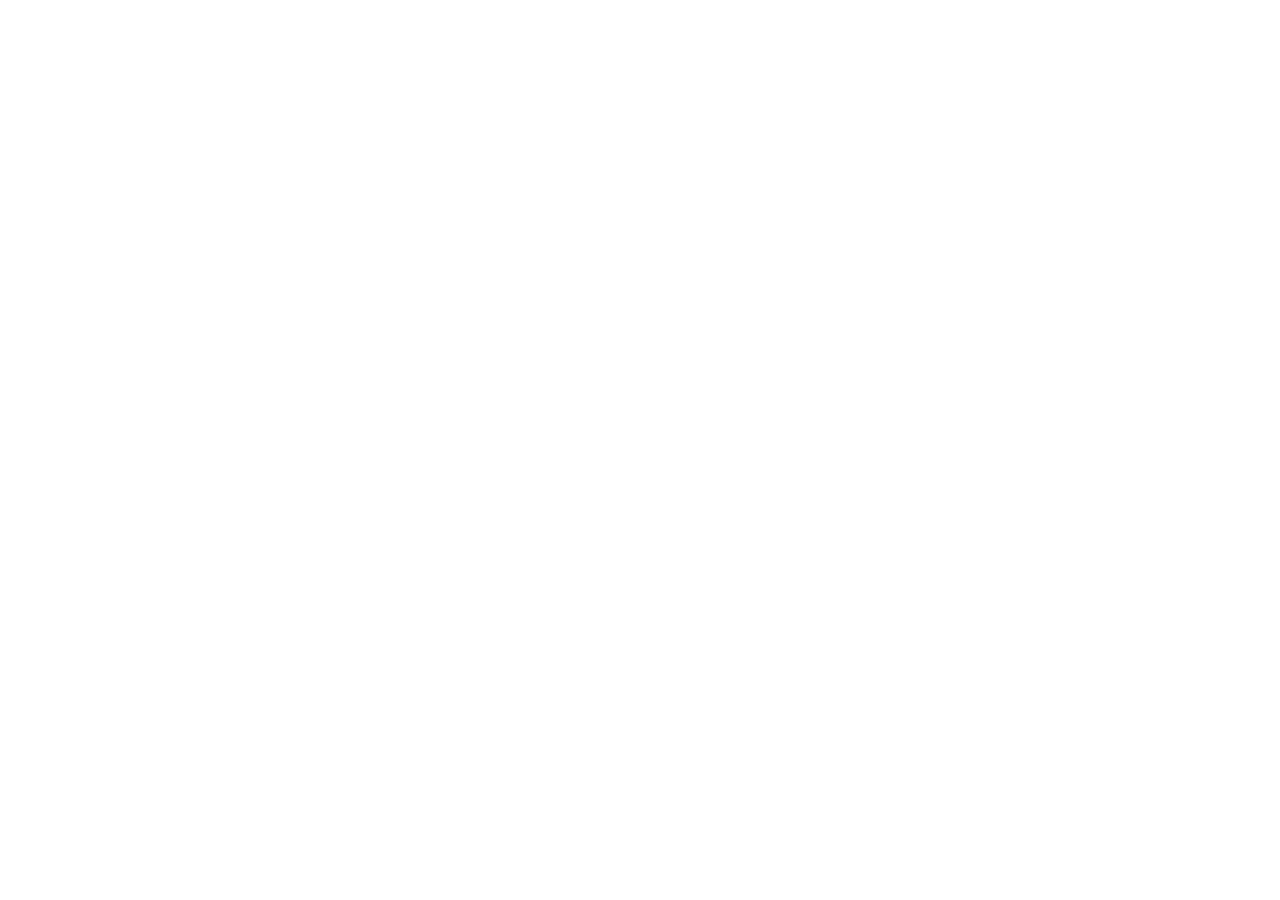
==== dev.html @ 9695180f "add hidden html for experimenting new solutions without breaking index.html" ====
<!DOCTYPE html>
<html lang="it">
<head>
     <meta charset="UTF-8">
    <meta name="viewport" content="width=device-width, initial-scale=1.0">
    <title>Development Basement</title>

    <link href="https://cdn.jsdelivr.net/npm/bootstrap@5.3.8/dist/css/bootstrap.min.css" rel="stylesheet"
        integrity="sha384-sRIl4kxILFvY47J16cr9ZwB07vP4J8+LH7qKQnuqkuIAvNWLzeN8tE5YBujZqJLB" crossorigin="anonymous">

    <link rel="stylesheet" href="https://cdn.jsdelivr.net/npm/bootstrap-icons@1.13.1/font/bootstrap-icons.min.css">

    <link rel="stylesheet" href="styles/style.css">
    <link rel="stylesheet" href="styles/mediaquery.css">
</head>
<body>
    
</body>
</html>
---- styles/style.css ----
/* Variabili */

/* uso due utility classes e sovrascrivo il colore */

:root {

    --bs-primary: #2A5FD9;
    --bs-warning: #CD3D10;
    --bs-body-font-family: Arial, Helvetica;
    --bs-btn-color: #000;
    --bs-btn-bg: #CD3D10;
    --bs-btn-border-color: #CD3D10;
    --bs-btn-hover-color: #000;
    --bs-btn-hover-bg: #CD3D10;
    --bs-btn-hover-border-color: #CD3D10;
    --bs-btn-active-color: #000;
    --bs-btn-active-bg: #CD3D10;
    --bs-btn-active-border-color: #CD3D10;
    --bs-btn-active-shadow: inset 0 3px 5px rgba(0, 0, 0, 0.125);
    --bs-btn-disabled-color: #000;
    --bs-btn-disabled-bg: #CD3D10;
    --bs-btn-disabled-border-color: #CD3D10;
}

/* ======== UTILITIES ====== */


/* Buttons*/

/* Sovrascrittura del bottone Warning di Bootstrap */
.btn-warning {
    color: var(--bs-btn-color);
    background-color: var(--bs-btn-bg);
    border-color: var(--bs-btn-border-color);
}

/* Stato Hover */
.btn-warning:hover {
    color: var(--bs-btn-hover-color);
    background-color: var(--bs-btn-hover-bg);
    border-color: var(--bs-btn-hover-border-color);
}

/* Stato Active */
.btn-warning:active, 
.btn-warning:focus {
    color: var(--bs-btn-active-color);
    background-color: var(--bs-btn-active-bg);
    border-color: var(--bs-btn-active-border-color);
    box-shadow: var(--bs-btn-active-shadow);
}

/* Stato Disabled */
.btn-warning:disabled {
    color: var(--bs-btn-disabled-color);
    background-color: var(--bs-btn-disabled-bg);
    border-color: var(--bs-btn-disabled-border-color);
}

/* ========================================= */


.search-btn {
    height: 25px;
    position: absolute;
    top: 50%;
    transform: translate(-50%, -50%);
    padding: 5px;
    ;
}

.btn-service-banner-ps-plus {
    background-color: #D9DADC;
    color: var(--bs-primary);
    font-size: 12px;
}

.btn-service-banner-ps-now {
    background-color: #F5F5F5;
    color: black;
    font-size: 12px;
}

.hero-game-card-btn {
    font-weight: bold;
    font-size: 12px;
}

/*Cards*/

.hero-game-card {

    background-size: cover;
    background-repeat: no-repeat;
    background-position: center top;
    min-height: 60vh;
}

/*Banners*/

.service-banner.ps-plus {
    background-color: #BEBCBB;
    color: #1A1A1A;
    min-height: 40vh;
}

.service-banner.ps-now {
    background-color: #161C3B;
    color: #fff;
    min-height: 40vh;
}


.service-banner p {
    font-size: 12px;
}



/* =============================== */


/* Navbar */

.ps-logo {
    height:50px;
}

/*Le img di sfondo per i banner*/

.returnal-card {
    background-image: url(../img/jumbo-bg.png);
}

.it-takes-two-card {
    background-image: url(../img/it-takes-two-hero-banner-desktop.jpg);
}


/* Style immagini games-card */

.logo-returnal {
    height:70px;
}

.logo-it-takes-two {
    height:150px;
}

/* style immagini ps-services */

.logo-ps-plus {
    height:50px;
}

.logo-ps-now {
    height:50px;
}


/* section PS5 */


.headline {
    font-size: 12px;
}

/* Per gestire active e hover delle thumbnail nel carousel di PS5 */

.img-container-ps:active,
.img-container-ps:hover,
.img-container-ps:focus {
    --bs-text-opacity: 1;
    color: black !important;
    border-bottom: 2px solid var(--bs-primary);

}

.img-container-ps>img:active,
.img-container-ps>img:hover,
.img-container-ps>img:focus {
    opacity: 100% !important;
}

.game-card-square p {
    font-size: 0.8rem;

}

/* style banner services */

.banner-wrapper {
    min-height: 30vh;
}


/* Footer */

.footer {
    background-color: #00439C;
    color: #fff;
    font-size: 12px !important;

}

footer a {
    text-decoration: none;
    color: #fff;
}

/* Posityion world icon */

.country-selected {
    position: absolute;
}

.world-icon {
    width: 14px !important;
    position: relative;
    top: 5%;
    left: 5%;
    transform: translate(0, 15%);
}


img.sony-logo {
    max-width: 90px;
}

.ps-logo-white {
    max-width: 85px;
}
---- styles/mediaquery.css ----
/* Imposto media query per sistemare il comportamento delle icone social */

.socia-icon {
    max-width:100%;
}

.social-media-grid {
    justify-content: flex-start;
    flex-grow: 1;
    }



@media screen and (min-width:768px) {
    .social-icon {
        max-width: 150px;
    }

    .social-media-grid {
        justify-content: center;
        flex-grow: 0;
    }

}
/* Ingrandisco logo games banner da md*/

.logo-returnal {
    width: 200px;
}

/* questa parte non mi viene la vedo con Samuel 

.logo-it-takes-two {
     width: 200px;
}
*/

@media screen and (min-width:768px) {
    .logo-returnal {
        width:350px;

}

/* questa parte non mi viene la vedo con Samuel 

    .logo-it-takes-two {
     width:300px;
     aspect-ratio: auto;
    
} */

}
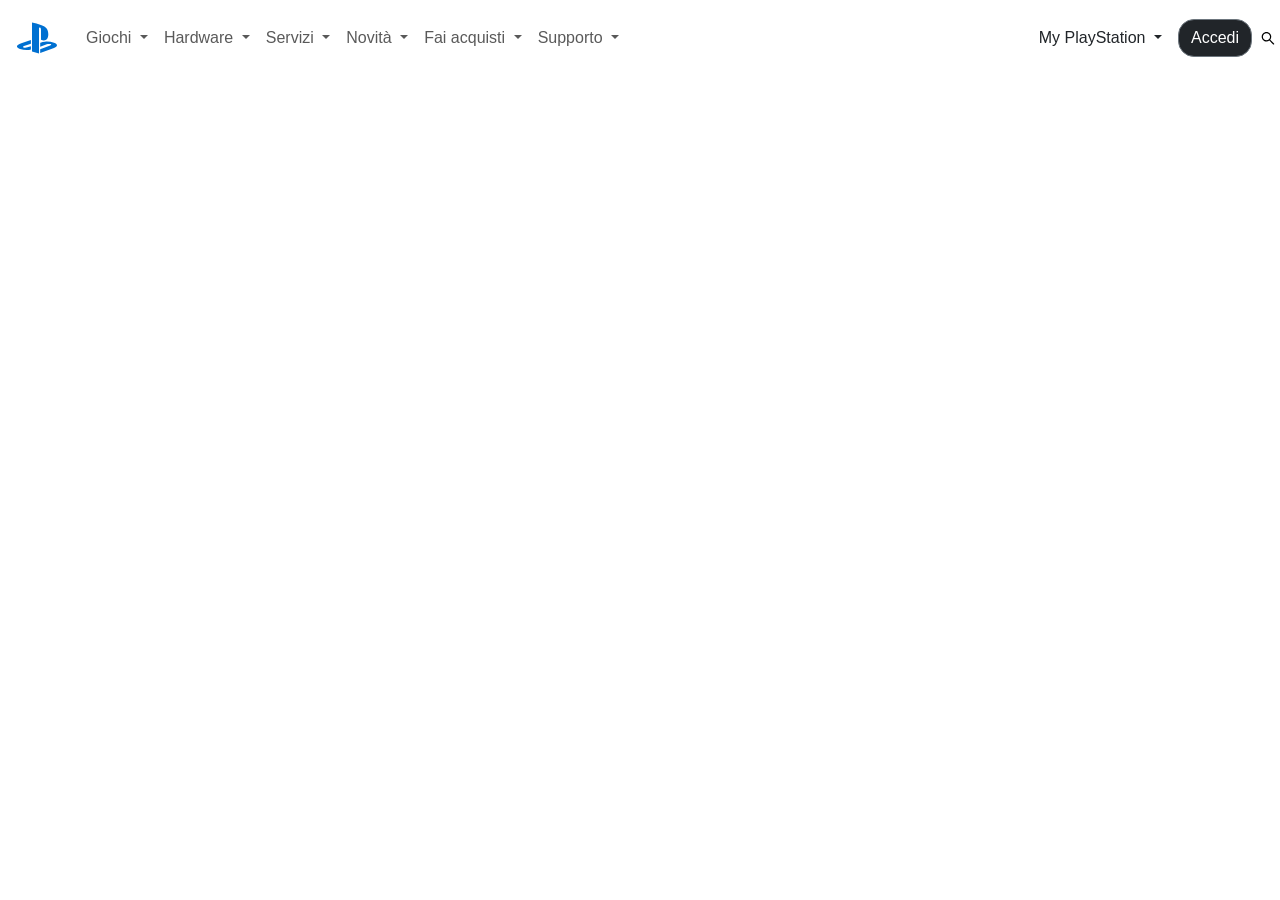
==== commit e44d1833: "add navbar copy to dev.html" ====
--- a/dev.html
+++ b/dev.html
@@ -1,7 +1,7 @@
 <!DOCTYPE html>
 <html lang="it">
 <head>
-     <meta charset="UTF-8">
+    <meta charset="UTF-8">
     <meta name="viewport" content="width=device-width, initial-scale=1.0">
     <title>Development Basement</title>
 
@@ -14,6 +14,135 @@
     <link rel="stylesheet" href="styles/mediaquery.css">
 </head>
 <body>
+
+    <!--copio la navbar di index per provare a integrare il bonus:
+    #1 aggiungere simboli up/down ai dropdown in versione lg 
+    #2 aprendo hardware dropdown menu in lg, vengono visualizzate icone cliccabili-->
+
+
+        <nav class="navbar navbar-expand-lg bg-body-wrapper">
+            <div class="container-fluid">
+                <a class="navbar-brand" href="#">
+                    <img src="img/play_logo.svg" alt="PlayStation logo" class="ps-logo">
+                </a>
+                <button class="navbar-toggler" type="button" data-bs-toggle="collapse"
+                    data-bs-target="#navbarSupportedContent" aria-controls="navbarSupportedContent"
+                    aria-expanded="false" aria-label="Toggle navigation">
+                    <span class="navbar-toggler-icon"></span>
+                </button>
+                <div class="collapse navbar-collapse" id="navbarSupportedContent">
+                    <ul class="navbar-nav me-auto mb-2 mb-lg-0">
+                        <li class="nav-item dropdown giochi">
+                            <a class="nav-link dropdown-toggle" href="#" role="button" data-bs-toggle="dropdown"
+                                aria-expanded="false">
+                                Giochi
+                            </a>
+                            <ul class="dropdown-menu">
+                                <li><a class="dropdown-item" href="#">Action</a></li>
+                                <li><a class="dropdown-item" href="#">Another action</a></li>
+                                <li>
+                                    <hr class="dropdown-divider">
+                                </li>
+                                <li><a class="dropdown-item" href="#">Something else here</a>
+                                </li>
+                            </ul>
+                        </li>
+                        <!--#2-->
+                        <li class="nav-item dropdown hardware">
+                            <a class="nav-link dropdown-toggle" href="#" role="button" data-bs-toggle="dropdown"
+                                aria-expanded="false">
+                                Hardware
+                            </a>
+                            <ul class="dropdown-menu">
+                                <li><a class="dropdown-item" href="#">Action</a></li>
+                                <li><a class="dropdown-item" href="#">Another action</a></li>
+                                <li><a class="dropdown-item" href="#">Something else here</a>
+                                </li>
+                            </ul>
+                        </li>
+                        <!--#3-->
+                        <li class="nav-item dropdown servizi">
+                            <a class="nav-link dropdown-toggle" href="#" role="button" data-bs-toggle="dropdown"
+                                aria-expanded="false">
+                                Servizi
+                            </a>
+                            <ul class="dropdown-menu">
+                                <li><a class="dropdown-item" href="#">Action</a></li>
+                                <li><a class="dropdown-item" href="#">Another action</a></li>
+                                <li><a class="dropdown-item" href="#">Something else here</a>
+                                </li>
+                            </ul>
+                        </li>
+                        <!--#4-->
+                        <li class="nav-item dropdown">
+                            <a class="nav-link dropdown-toggle" href="#" role="button" data-bs-toggle="dropdown"
+                                aria-expanded="false">
+                                Novità
+                            </a>
+                            <ul class="dropdown-menu">
+                                <li><a class="dropdown-item" href="#">Action</a></li>
+                                <li><a class="dropdown-item" href="#">Another action</a></li>
+                                <li><a class="dropdown-item" href="#">Something else here</a>
+                                </li>
+                            </ul>
+                        </li>
+                        <!--#5-->
+                        <li class="nav-item dropdown acquisti">
+                            <a class="nav-link dropdown-toggle" href="#" role="button" data-bs-toggle="dropdown"
+                                aria-expanded="false">
+                                Fai acquisti
+                            </a>
+                            <ul class="dropdown-menu">
+                                <li><a class="dropdown-item" href="#">Action</a></li>
+                                <li><a class="dropdown-item" href="#">Another action</a></li>
+                                <li><a class="dropdown-item" href="#">Something else here</a>
+                                </li>
+                            </ul>
+                        </li>
+                        <!-- #6-->
+                        <li class="nav-item dropdown acquisti">
+                            <a class="nav-link dropdown-toggle" href="#" role="button" data-bs-toggle="dropdown"
+                                aria-expanded="false">
+                                Supporto
+                            </a>
+                            <ul class="dropdown-menu">
+                                <li><a class="dropdown-item" href="#">Action</a></li>
+                                <li><a class="dropdown-item" href="#">Another action</a></li>
+                                <li><a class="dropdown-item" href="#">Something else here</a></li>
+                            </ul>
+                        </li>
+                    </ul>
+
+                    <div class="menu-right d-flex justify-content-end align-items-baseline gap-3">
+                        <a class="nav-link dropdown-toggle" href="#" role="button" data-bs-toggle="dropdown"
+                            aria-expanded="false">
+                            My PlayStation
+                        </a>
+                        <ul class="dropdown-menu">
+                            <li><a class="dropdown-item" href="#">Action</a></li>
+                            <li><a class="dropdown-item" href="#">Another action</a></li>
+                            <li>
+                                <hr class="dropdown-divider">
+                            </li>
+                            <li><a class="dropdown-item" href="#">Something else here</a></li>
+                        </ul>
+                        <form class="d-flex" role="search">
+                            <button class="btn btn-outline-secondary bg-dark text-white rounded-4"
+                                type="submit">Accedi</button>
+                        </form>
+                        <div class="search-icon">
+                            <img src="img/lens.svg" alt="lente-igrandimento" class="search-btn">
+                        </div>
+                    </div>
+                </div>
+            </div>
+        </nav>
+    
+   <!--script di Bootstrap-->
+
+    <script src="https://cdn.jsdelivr.net/npm/bootstrap@5.3.8/dist/js/bootstrap.bundle.min.js"
+        integrity="sha384-FKyoEForCGlyvwx9Hj09JcYn3nv7wiPVlz7YYwJrWVcXK/BmnVDxM+D2scQbITxI"
+        crossorigin="anonymous"></script>
     
 </body>
 </html>
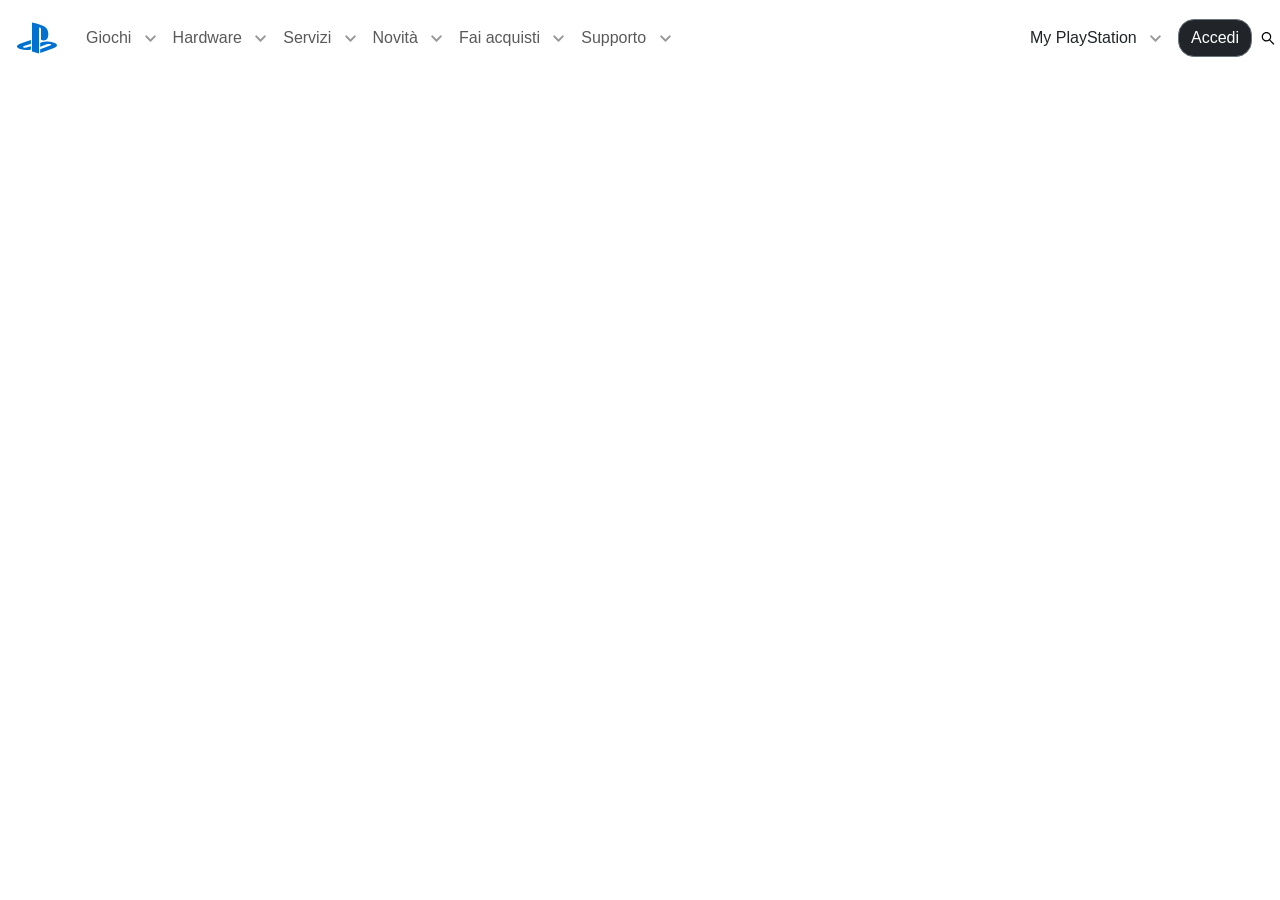
==== commit a92695cc: "add card 'image cap + text' to navbar dropdown menu hardware>li" ====
--- a/dev.html
+++ b/dev.html
@@ -1,5 +1,6 @@
 <!DOCTYPE html>
 <html lang="it">
+
 <head>
     <meta charset="UTF-8">
     <meta name="viewport" content="width=device-width, initial-scale=1.0">
@@ -13,110 +14,30 @@
     <link rel="stylesheet" href="styles/style.css">
     <link rel="stylesheet" href="styles/mediaquery.css">
 </head>
+
 <body>
 
     <!--copio la navbar di index per provare a integrare il bonus:
-    #1 aggiungere simboli up/down ai dropdown in versione lg 
+    #1 aggiungere simboli up/down ai dropdown in versione lg --fatto da css
     #2 aprendo hardware dropdown menu in lg, vengono visualizzate icone cliccabili-->
 
 
-        <nav class="navbar navbar-expand-lg bg-body-wrapper">
-            <div class="container-fluid">
-                <a class="navbar-brand" href="#">
-                    <img src="img/play_logo.svg" alt="PlayStation logo" class="ps-logo">
-                </a>
-                <button class="navbar-toggler" type="button" data-bs-toggle="collapse"
-                    data-bs-target="#navbarSupportedContent" aria-controls="navbarSupportedContent"
-                    aria-expanded="false" aria-label="Toggle navigation">
-                    <span class="navbar-toggler-icon"></span>
-                </button>
-                <div class="collapse navbar-collapse" id="navbarSupportedContent">
-                    <ul class="navbar-nav me-auto mb-2 mb-lg-0">
-                        <li class="nav-item dropdown giochi">
-                            <a class="nav-link dropdown-toggle" href="#" role="button" data-bs-toggle="dropdown"
-                                aria-expanded="false">
-                                Giochi
-                            </a>
-                            <ul class="dropdown-menu">
-                                <li><a class="dropdown-item" href="#">Action</a></li>
-                                <li><a class="dropdown-item" href="#">Another action</a></li>
-                                <li>
-                                    <hr class="dropdown-divider">
-                                </li>
-                                <li><a class="dropdown-item" href="#">Something else here</a>
-                                </li>
-                            </ul>
-                        </li>
-                        <!--#2-->
-                        <li class="nav-item dropdown hardware">
-                            <a class="nav-link dropdown-toggle" href="#" role="button" data-bs-toggle="dropdown"
-                                aria-expanded="false">
-                                Hardware
-                            </a>
-                            <ul class="dropdown-menu">
-                                <li><a class="dropdown-item" href="#">Action</a></li>
-                                <li><a class="dropdown-item" href="#">Another action</a></li>
-                                <li><a class="dropdown-item" href="#">Something else here</a>
-                                </li>
-                            </ul>
-                        </li>
-                        <!--#3-->
-                        <li class="nav-item dropdown servizi">
-                            <a class="nav-link dropdown-toggle" href="#" role="button" data-bs-toggle="dropdown"
-                                aria-expanded="false">
-                                Servizi
-                            </a>
-                            <ul class="dropdown-menu">
-                                <li><a class="dropdown-item" href="#">Action</a></li>
-                                <li><a class="dropdown-item" href="#">Another action</a></li>
-                                <li><a class="dropdown-item" href="#">Something else here</a>
-                                </li>
-                            </ul>
-                        </li>
-                        <!--#4-->
-                        <li class="nav-item dropdown">
-                            <a class="nav-link dropdown-toggle" href="#" role="button" data-bs-toggle="dropdown"
-                                aria-expanded="false">
-                                Novità
-                            </a>
-                            <ul class="dropdown-menu">
-                                <li><a class="dropdown-item" href="#">Action</a></li>
-                                <li><a class="dropdown-item" href="#">Another action</a></li>
-                                <li><a class="dropdown-item" href="#">Something else here</a>
-                                </li>
-                            </ul>
-                        </li>
-                        <!--#5-->
-                        <li class="nav-item dropdown acquisti">
-                            <a class="nav-link dropdown-toggle" href="#" role="button" data-bs-toggle="dropdown"
-                                aria-expanded="false">
-                                Fai acquisti
-                            </a>
-                            <ul class="dropdown-menu">
-                                <li><a class="dropdown-item" href="#">Action</a></li>
-                                <li><a class="dropdown-item" href="#">Another action</a></li>
-                                <li><a class="dropdown-item" href="#">Something else here</a>
-                                </li>
-                            </ul>
-                        </li>
-                        <!-- #6-->
-                        <li class="nav-item dropdown acquisti">
-                            <a class="nav-link dropdown-toggle" href="#" role="button" data-bs-toggle="dropdown"
-                                aria-expanded="false">
-                                Supporto
-                            </a>
-                            <ul class="dropdown-menu">
-                                <li><a class="dropdown-item" href="#">Action</a></li>
-                                <li><a class="dropdown-item" href="#">Another action</a></li>
-                                <li><a class="dropdown-item" href="#">Something else here</a></li>
-                            </ul>
-                        </li>
-                    </ul>
-
-                    <div class="menu-right d-flex justify-content-end align-items-baseline gap-3">
+    <nav class="navbar navbar-expand-lg bg-body-wrapper">
+        <div class="container-fluid">
+            <a class="navbar-brand" href="#">
+                <img src="img/play_logo.svg" alt="PlayStation logo" class="ps-logo">
+            </a>
+            <button class="navbar-toggler" type="button" data-bs-toggle="collapse"
+                data-bs-target="#navbarSupportedContent" aria-controls="navbarSupportedContent" aria-expanded="false"
+                aria-label="Toggle navigation">
+                <span class="navbar-toggler-icon"></span>
+            </button>
+            <div class="collapse navbar-collapse" id="navbarSupportedContent">
+                <ul class="navbar-nav me-auto mb-2 mb-lg-0">
+                    <li class="nav-item dropdown giochi">
                         <a class="nav-link dropdown-toggle" href="#" role="button" data-bs-toggle="dropdown"
                             aria-expanded="false">
-                            My PlayStation
+                            Giochi
                         </a>
                         <ul class="dropdown-menu">
                             <li><a class="dropdown-item" href="#">Action</a></li>
@@ -124,25 +45,131 @@
                             <li>
                                 <hr class="dropdown-divider">
                             </li>
+                            <li><a class="dropdown-item" href="#">Something else here</a>
+                            </li>
+                        </ul>
+                    </li>
+                    <!--#2 identificato il menu da modificare-->
+                    <li class="nav-item dropdown hardware">
+                        <a class="nav-link dropdown-toggle" href="#" role="button" data-bs-toggle="dropdown"
+                            aria-expanded="false">
+                            Hardware
+                        </a>
+                        <ul class="dropdown-menu">
+                            <li><a class="dropdown-item" href="#">
+                                    <div class="card" style="width: 18rem;">
+                                        <img src="..." class="card-img-top" alt="...">
+                                        <div class="card-body">
+                                            <p class="card-text">Some quick example text to build on the card title and
+                                                make up the bulk of the card’s content.</p>
+                                        </div>
+                                    </div>
+                                </a></li>
+                            <li><a class="dropdown-item" href="#">
+                                    <div class="card" style="width: 18rem;">
+                                        <img src="..." class="card-img-top" alt="...">
+                                        <div class="card-body">
+                                            <p class="card-text">Some quick example text to build on the card title and
+                                                make up the bulk of the card’s content.</p>
+                                        </div>
+                                    </div>
+                                </a></li>
+                            <li><a class="dropdown-item" href="#">
+                                    <div class="card" style="width: 18rem;">
+                                        <img src="..." class="card-img-top" alt="...">
+                                        <div class="card-body">
+                                            <p class="card-text">Some quick example text to build on the card title and
+                                                make up the bulk of the card’s content.</p>
+                                        </div>
+                                    </div>
+                                </a>
+                            </li>
+                        </ul>
+                    </li>
+                    <!--#3-->
+                    <li class="nav-item dropdown servizi">
+                        <a class="nav-link dropdown-toggle" href="#" role="button" data-bs-toggle="dropdown"
+                            aria-expanded="false">
+                            Servizi
+                        </a>
+                        <ul class="dropdown-menu">
+                            <li><a class="dropdown-item" href="#">Action</a></li>
+                            <li><a class="dropdown-item" href="#">Another action</a></li>
+                            <li><a class="dropdown-item" href="#">Something else here</a>
+                            </li>
+                        </ul>
+                    </li>
+                    <!--#4-->
+                    <li class="nav-item dropdown">
+                        <a class="nav-link dropdown-toggle" href="#" role="button" data-bs-toggle="dropdown"
+                            aria-expanded="false">
+                            Novità
+                        </a>
+                        <ul class="dropdown-menu">
+                            <li><a class="dropdown-item" href="#">Action</a></li>
+                            <li><a class="dropdown-item" href="#">Another action</a></li>
+                            <li><a class="dropdown-item" href="#">Something else here</a>
+                            </li>
+                        </ul>
+                    </li>
+                    <!--#5-->
+                    <li class="nav-item dropdown acquisti">
+                        <a class="nav-link dropdown-toggle" href="#" role="button" data-bs-toggle="dropdown"
+                            aria-expanded="false">
+                            Fai acquisti
+                        </a>
+                        <ul class="dropdown-menu">
+                            <li><a class="dropdown-item" href="#">Action</a></li>
+                            <li><a class="dropdown-item" href="#">Another action</a></li>
+                            <li><a class="dropdown-item" href="#">Something else here</a>
+                            </li>
+                        </ul>
+                    </li>
+                    <!-- #6-->
+                    <li class="nav-item dropdown acquisti">
+                        <a class="nav-link dropdown-toggle" href="#" role="button" data-bs-toggle="dropdown"
+                            aria-expanded="false">
+                            Supporto
+                        </a>
+                        <ul class="dropdown-menu">
+                            <li><a class="dropdown-item" href="#">Action</a></li>
+                            <li><a class="dropdown-item" href="#">Another action</a></li>
                             <li><a class="dropdown-item" href="#">Something else here</a></li>
                         </ul>
-                        <form class="d-flex" role="search">
-                            <button class="btn btn-outline-secondary bg-dark text-white rounded-4"
-                                type="submit">Accedi</button>
-                        </form>
-                        <div class="search-icon">
-                            <img src="img/lens.svg" alt="lente-igrandimento" class="search-btn">
-                        </div>
+                    </li>
+                </ul>
+
+                <div class="menu-right d-flex justify-content-end align-items-baseline gap-3">
+                    <a class="nav-link dropdown-toggle" href="#" role="button" data-bs-toggle="dropdown"
+                        aria-expanded="false">
+                        My PlayStation
+                    </a>
+                    <ul class="dropdown-menu">
+                        <li><a class="dropdown-item" href="#">Action</a></li>
+                        <li><a class="dropdown-item" href="#">Another action</a></li>
+                        <li>
+                            <hr class="dropdown-divider">
+                        </li>
+                        <li><a class="dropdown-item" href="#">Something else here</a></li>
+                    </ul>
+                    <form class="d-flex" role="search">
+                        <button class="btn btn-outline-secondary bg-dark text-white rounded-4"
+                            type="submit">Accedi</button>
+                    </form>
+                    <div class="search-icon">
+                        <img src="img/lens.svg" alt="lente-igrandimento" class="search-btn">
                     </div>
                 </div>
             </div>
-        </nav>
-    
-   <!--script di Bootstrap-->
+        </div>
+    </nav>
+
+    <!--script di Bootstrap-->
 
     <script src="https://cdn.jsdelivr.net/npm/bootstrap@5.3.8/dist/js/bootstrap.bundle.min.js"
         integrity="sha384-FKyoEForCGlyvwx9Hj09JcYn3nv7wiPVlz7YYwJrWVcXK/BmnVDxM+D2scQbITxI"
         crossorigin="anonymous"></script>
-    
+
 </body>
+
 </html>
--- a/styles/style.css
+++ b/styles/style.css
@@ -8,18 +8,6 @@
     --bs-warning: #CD3D10;
     --bs-body-font-family: Arial, Helvetica;
     --bs-btn-color: #000;
-    --bs-btn-bg: #CD3D10;
-    --bs-btn-border-color: #CD3D10;
-    --bs-btn-hover-color: #000;
-    --bs-btn-hover-bg: #CD3D10;
-    --bs-btn-hover-border-color: #CD3D10;
-    --bs-btn-active-color: #000;
-    --bs-btn-active-bg: #CD3D10;
-    --bs-btn-active-border-color: #CD3D10;
-    --bs-btn-active-shadow: inset 0 3px 5px rgba(0, 0, 0, 0.125);
-    --bs-btn-disabled-color: #000;
-    --bs-btn-disabled-bg: #CD3D10;
-    --bs-btn-disabled-border-color: #CD3D10;
 }
 
 /* ======== UTILITIES ====== */
@@ -27,37 +15,12 @@
 
 /* Buttons*/
 
-/* Sovrascrittura del bottone Warning di Bootstrap */
-.btn-warning {
-    color: var(--bs-btn-color);
-    background-color: var(--bs-btn-bg);
-    border-color: var(--bs-btn-border-color);
-}
-
-/* Stato Hover */
-.btn-warning:hover {
-    color: var(--bs-btn-hover-color);
-    background-color: var(--bs-btn-hover-bg);
-    border-color: var(--bs-btn-hover-border-color);
-}
-
-/* Stato Active */
-.btn-warning:active, 
-.btn-warning:focus {
-    color: var(--bs-btn-active-color);
-    background-color: var(--bs-btn-active-bg);
-    border-color: var(--bs-btn-active-border-color);
-    box-shadow: var(--bs-btn-active-shadow);
-}
-
-/* Stato Disabled */
-.btn-warning:disabled {
-    color: var(--bs-btn-disabled-color);
-    background-color: var(--bs-btn-disabled-bg);
-    border-color: var(--bs-btn-disabled-border-color);
-}
-
-/* ========================================= */
+/* btn games-carousel */
+.btn-hero {
+    color: #fff;
+    background-color: #CD3D10;
+    border-color: #CD3D10;
+}
 
 
 .search-btn {
@@ -75,6 +38,11 @@
     font-size: 12px;
 }
 
+.btn-service-banner-ps-plus:hover {
+    color: #fff;
+}
+
+
 .btn-service-banner-ps-now {
     background-color: #F5F5F5;
     color: black;
@@ -125,6 +93,67 @@
 .ps-logo {
     height:50px;
 }
+
+
+/* Cambiare chevron */
+
+.navbar .dropdown-toggle::after {
+    /* 1. Reset: rimuoviamo la freccia triangolare di Bootstrap */
+    display: inline-block;
+    content: "";
+    border: none;      /* <--- IMPORTANTE: questo toglie la vecchia freccia */
+    vertical-align: middle;
+    width: 0.8em;
+    height: 0.8em;
+    margin-left: 0.5rem;
+
+    /* 2. inserisco nuova icona SVG */
+    background-image: url('../img/chevron-down-solid.svg');
+    background-repeat: no-repeat;
+    background-position: center;
+    background-size: contain;
+
+    /* 3. Animazione */
+    transition: transform 0.2s ease-in-out;
+}
+
+/* Rotazione quando il menu è aperto */
+/* Nota: Bootstrap 5.3 a volte mette .show sul link stesso, controlliamo entrambi */
+.dropdown.show .dropdown-toggle::after,
+.dropdown-toggle.show::after {
+    transform: rotate(180deg);
+}
+
+/*=== Cambiare chevron in stato hover ===*/
+
+.navbar .dropdown-toggle:hover::after {
+    /* 1. Reset: rimuoviamo la freccia triangolare di Bootstrap */
+    display: inline-block;
+    content: "";
+    border: none;      /* <--- IMPORTANTE: questo toglie la vecchia freccia */
+    vertical-align: middle;
+    width: 0.8em;
+    height: 0.8em;
+    margin-left: 0.5rem;
+
+    /* 2. inserisco nuova icona SVG */
+    background-image: url('../img/chevron-down-solid-hover.svg');
+    background-repeat: no-repeat;
+    background-position: center;
+    background-size: contain;
+
+    /* 3. Animazione */
+    transition: transform 0.2s ease-in-out;
+}
+
+/* Rotazione quando il menu è aperto */
+/* Nota: Bootstrap 5.3 a volte mette .show sul link stesso, controlliamo entrambi */
+.dropdown.show .dropdown-toggle:hover::after,
+.dropdown-toggle.showhover::after {
+    transform: rotate(180deg);
+}
+
+/*========================================*/
 
 /*Le img di sfondo per i banner*/
 
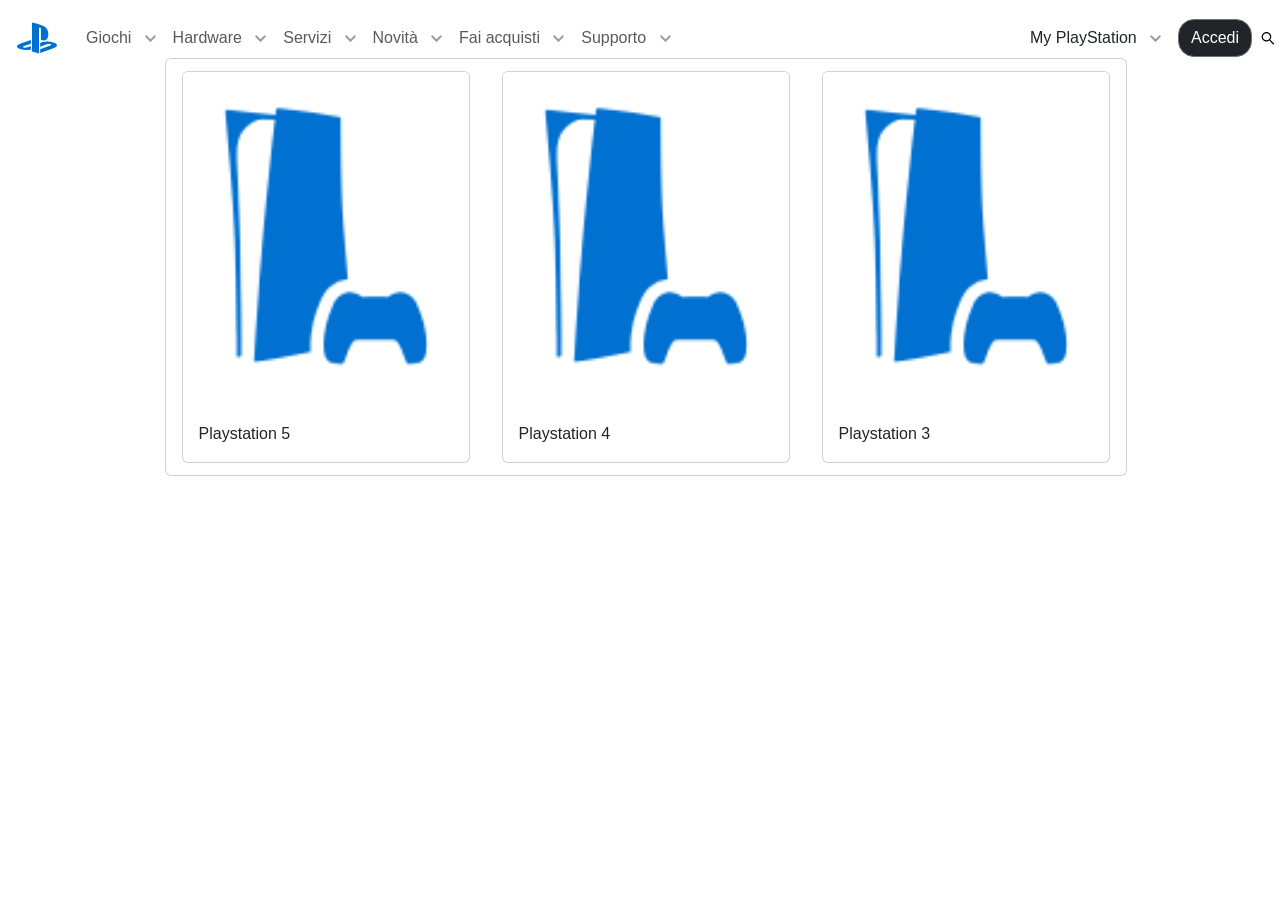
==== commit dd403fc1: "add flex to dropdown menu and li items, max-width to logo (no idea how to fix it at this point) into" ====
--- a/dev.html
+++ b/dev.html
@@ -55,34 +55,33 @@
                             aria-expanded="false">
                             Hardware
                         </a>
-                        <ul class="dropdown-menu">
-                            <li><a class="dropdown-item" href="#">
+                        <ul class="dropdown-menu d-flex justify-content-center">
+                            <li d-flex><a class="dropdown-item" href="#">
                                     <div class="card" style="width: 18rem;">
-                                        <img src="..." class="card-img-top" alt="...">
+                                        <img src="img/play-menu-ico.png" class="card-img-top" alt="console-icon">
                                         <div class="card-body">
-                                            <p class="card-text">Some quick example text to build on the card title and
-                                                make up the bulk of the card’s content.</p>
+                                            <p class="card-text">Playstation 5</p>
                                         </div>
                                     </div>
                                 </a></li>
+                            </li>
                             <li><a class="dropdown-item" href="#">
                                     <div class="card" style="width: 18rem;">
-                                        <img src="..." class="card-img-top" alt="...">
+                                        <img src="img/play-menu-ico.png" class="card-img-top" alt="console-icon">
                                         <div class="card-body">
-                                            <p class="card-text">Some quick example text to build on the card title and
-                                                make up the bulk of the card’s content.</p>
+                                            <p class="card-text">Playstation 4</p>
                                         </div>
                                     </div>
                                 </a></li>
+                            </li>
                             <li><a class="dropdown-item" href="#">
                                     <div class="card" style="width: 18rem;">
-                                        <img src="..." class="card-img-top" alt="...">
+                                        <img src="img/play-menu-ico.png" class="card-img-top" alt="console-icon">
                                         <div class="card-body">
-                                            <p class="card-text">Some quick example text to build on the card title and
-                                                make up the bulk of the card’s content.</p>
+                                            <p class="card-text">Playstation 3</p>
                                         </div>
                                     </div>
-                                </a>
+                                </a></li>
                             </li>
                         </ul>
                     </li>
--- a/styles/style.css
+++ b/styles/style.css
@@ -92,6 +92,10 @@
 
 .ps-logo {
     height:50px;
+}
+
+.console-icon {
+    width:40px;
 }
 
 
